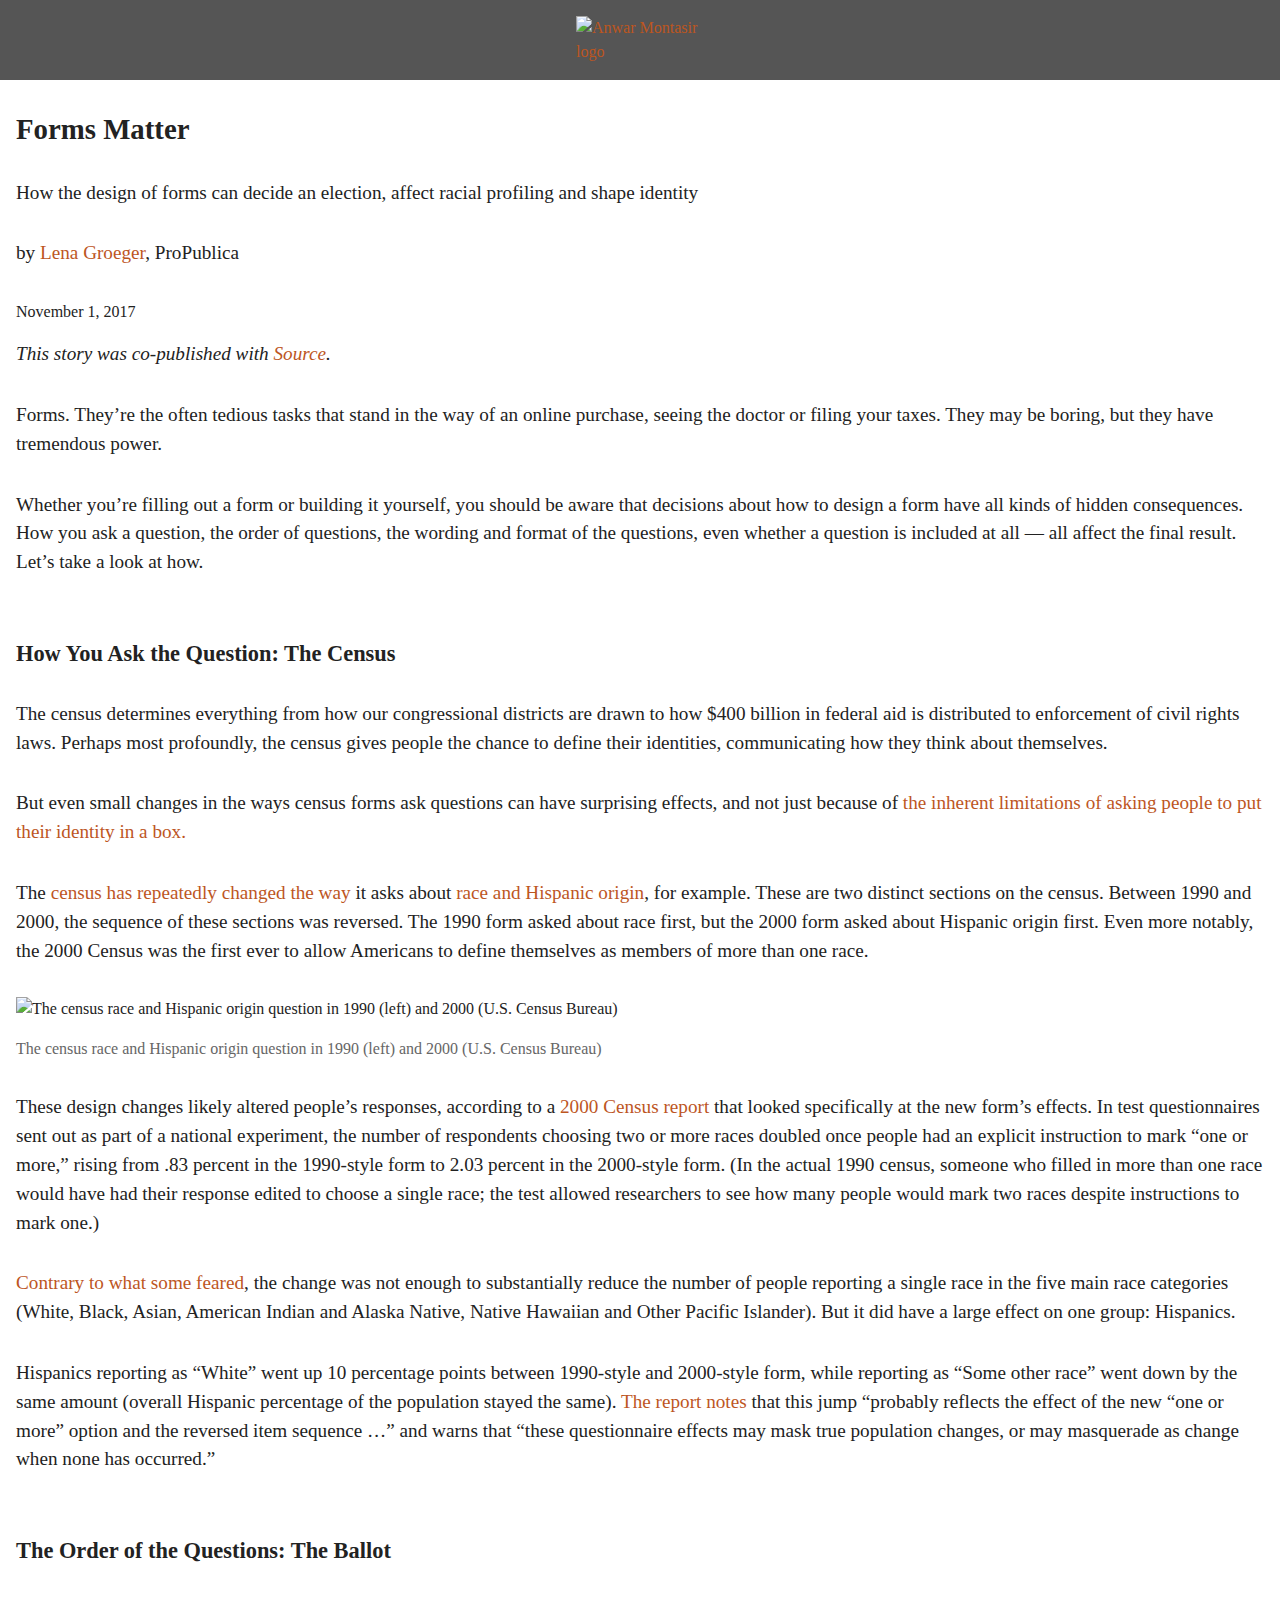
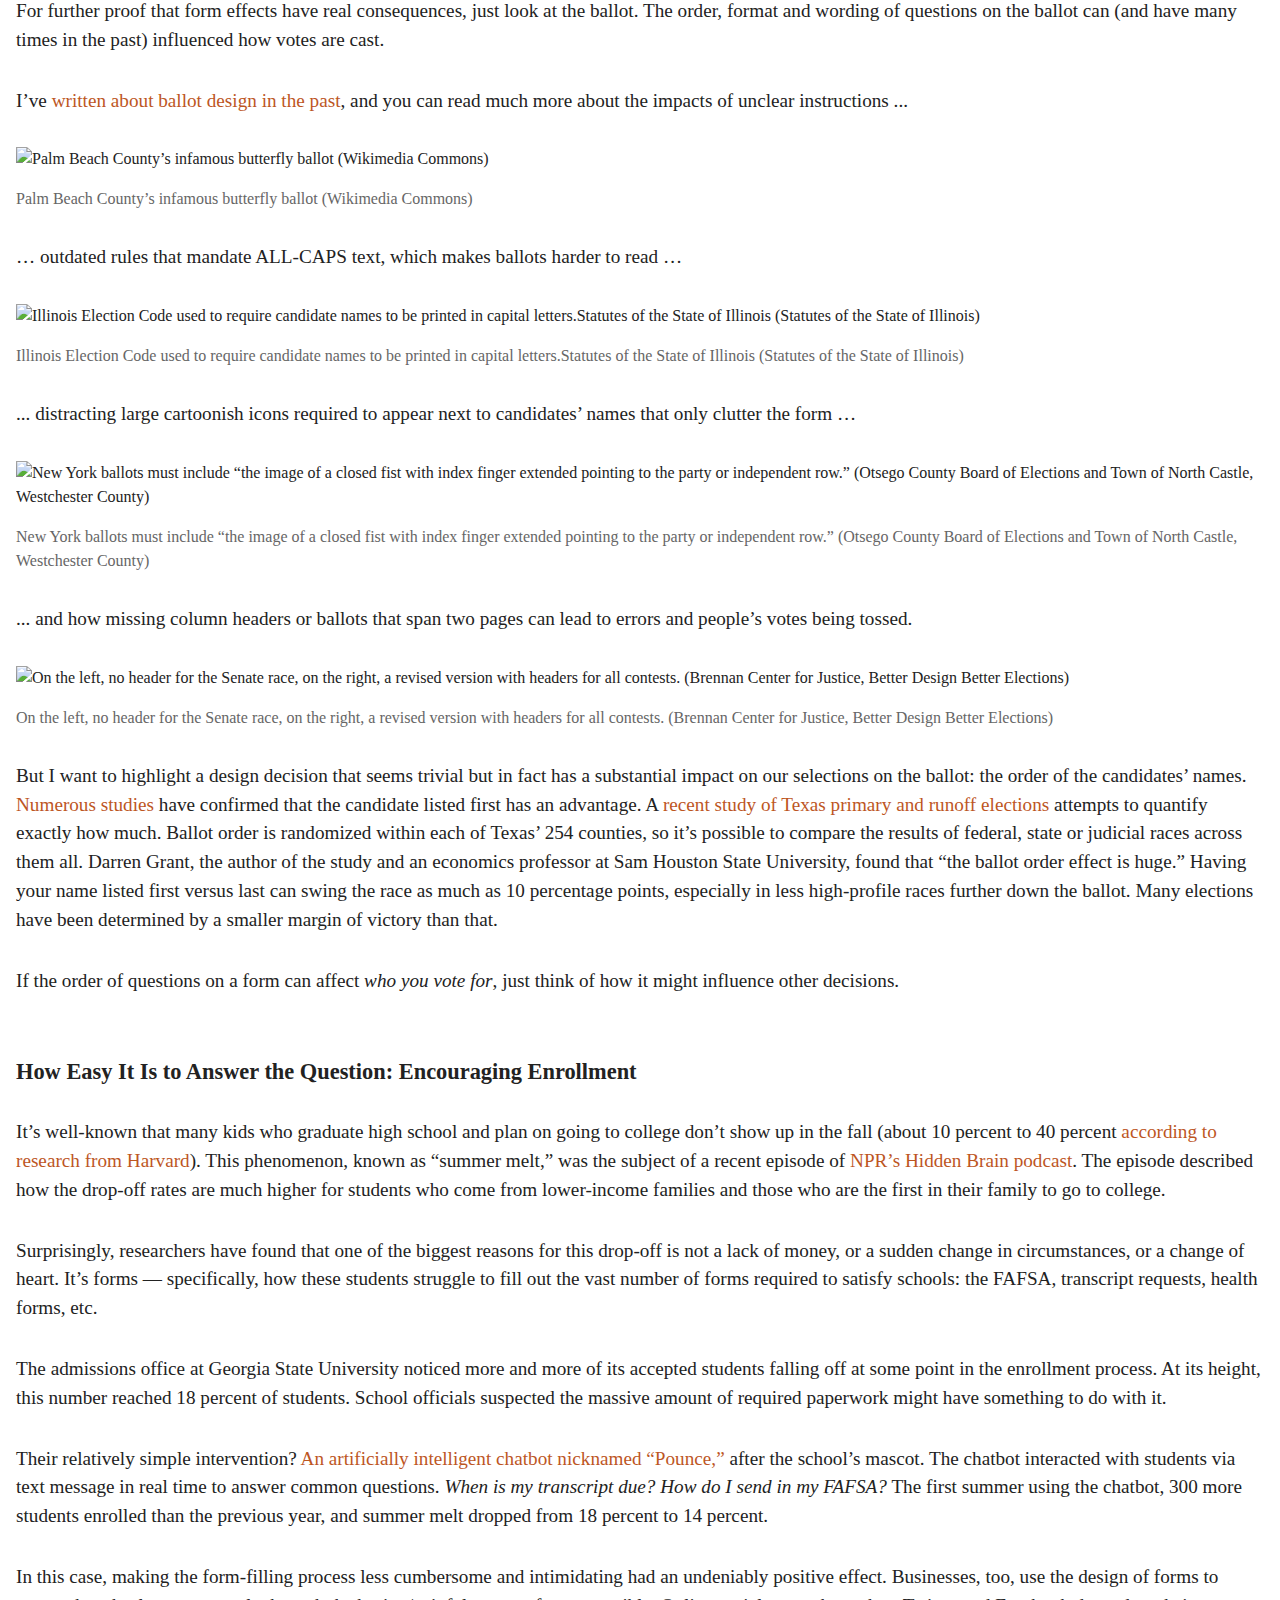
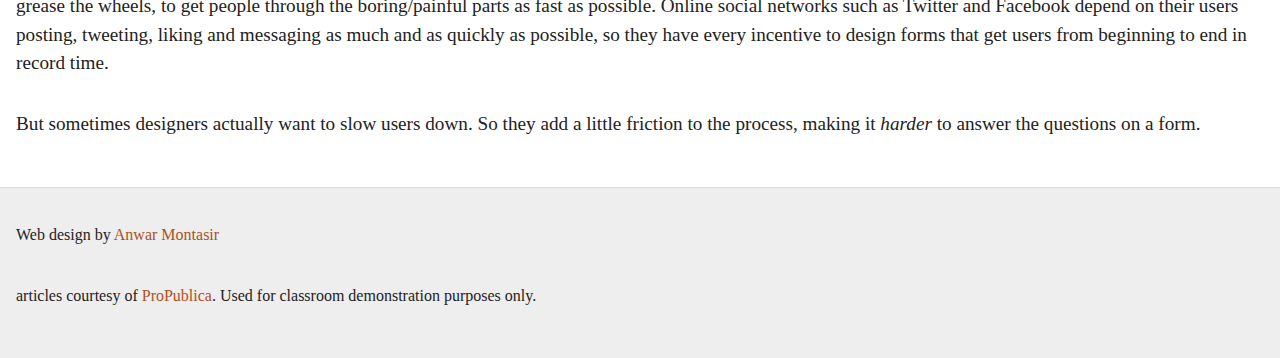
==== forms-matter.html @ 3972edee "style homepage for desktop" ====
<!DOCTYPE html>
<html lang="en">

<head>
    <meta charset="UTF-8">
    <meta name="viewport" content="width=device-width, initial-scale=1.0">
    <meta http-equiv="X-UA-Compatible" content="ie=edge">
    <title>Devsign 401 | Week 1 Demo</title>
    <link rel="stylesheet" href="css/reset.css">
    <link rel="stylesheet" href="css/style.css">
</head>

<body>

    <a href="#main" class="clip">Skip to main content</a>

    <header role="banner">
        <a href="index.html"><img src="http://bit.ly/2keShC8" alt="Anwar Montasir logo"></a>
    </header>

    <main id="main" role="main">
        <div class="container">
            <article>
                <h1>Forms Matter</h1>
                <p>How the design of forms can decide an election, affect racial profiling and shape identity</p>
                <p>by <a href="https://www.propublica.org/people/lena-groeger" target="_blank" rel="author noopener noreferrer">Lena Groeger</a>, ProPublica</p>
                <time datetime="2017-11-01">November 1, 2017</time>
                <p><em>This story was co-published with <a href="https://source.opennews.org/articles/forms-matter/">Source</a>.</em></p>
                <p>Forms. They’re the often tedious tasks that stand in the way of an online purchase, seeing the doctor or filing your taxes. They may be boring, but they have tremendous power.</p>
                <p>Whether you’re filling out a form or building it yourself, you should be aware that decisions about how to design a form have all kinds of hidden consequences. How you ask a question, the order of questions, the wording and format of the questions, even whether a question is included at all — all affect the final result. Let’s take a look at how.</p>

                <section>
                    <h2>How You Ask the Question: The Census</h2>
                    <p>The census determines everything from how our congressional districts are drawn to how $400 billion in federal aid is distributed to enforcement of civil rights laws. Perhaps most profoundly, the census gives people the chance to define their identities, communicating how they think about themselves.</p>
                    <p>But even small changes in the ways census forms ask questions can have surprising effects, and not just because of <a href="https://emergingus.com/which-box-do-you-check-on-the-census-and-why-bfb5a219cb12" target="_blank" rel="noopener noreferrer">the inherent limitations of asking people to put their identity in a box.</a></p>
                    <p>The <a href="https://www.census.gov/population/race/data/MREAD_1790_2010.html" target="_blank" rel="noopener noreferrer">census has repeatedly changed the way</a> it asks about <a href="http://www.pewsocialtrends.org/2010/03/03/census-history-counting-hispanics-2/" target="_blank" rel="noopener noreferrer">race and Hispanic origin</a>, for example. These are two distinct sections on the census. Between 1990 and 2000, the sequence of these sections was reversed. The 1990 form asked about race first, but the 2000 form asked about Hispanic origin first. Even more notably, the 2000 Census was the first ever to allow Americans to define themselves as members of more than one race.</p>
                    <figure>
                        <img src="http://bit.ly/2BsYjT4" alt="The census race and Hispanic origin question in 1990 (left) and 2000 (U.S. Census Bureau)">
                        <figcaption>The census race and Hispanic origin question in 1990 (left) and 2000 (U.S. Census Bureau)</figcaption>
                    </figure>
                    <p>These design changes likely altered people’s responses, according to a <a href="https://www.census.gov/pred/www/rpts/AQE%20R&HO%20Final%20Report.pdf">2000 Census report</a> that looked specifically at the new form’s effects. In test questionnaires sent out as part of a national experiment, the number of respondents choosing two or more races doubled once people had an explicit instruction to mark “one or more,” rising from .83 percent in the 1990-style form to 2.03 percent in the 2000-style form. (In the actual 1990 census, someone who filled in more than one race would have had their response edited to choose a single race; the test allowed researchers to see how many people would mark two races despite instructions to mark one.)</p>
                    <p><a href="https://www.salon.com/2000/02/15/census/" target="_blank" rel="noopener noreferrer">Contrary to what some feared</a>, the change was not enough to substantially reduce the number of people reporting a single race in the five main race categories (White, Black, Asian, American Indian and Alaska Native, Native Hawaiian and Other Pacific Islander). But it did have a large effect on one group: Hispanics.</p>
                    <p>Hispanics reporting as “White” went up 10 percentage points between 1990-style and 2000-style form, while reporting as “Some other race” went down by the same amount (overall Hispanic percentage of the population stayed the same). <a href="https://www.census.gov/pred/www/rpts/AQE%20R&HO%20Final%20Report.pdf">The report notes</a> that this jump “probably reflects the effect of the new “one or more” option and the reversed item sequence …” and warns that “these questionnaire effects may mask true population changes, or may masquerade as change when none has occurred.”</p>
                </section>
                <section>
                    <h2>The Order of the Questions: The Ballot</h2>
                    <p>For further proof that form effects have real consequences, just look at the ballot. The order, format and wording of questions on the ballot can (and have many times in the past) influenced how votes are cast.</p>
                    <p>I’ve <a href="https://www.propublica.org/article/disenfranchised-by-bad-design" target="_blank" rel="noopener noreferrer">written about ballot design in the past</a>, and you can read much more about the impacts of unclear instructions ...</p>
                    <figure>
                        <img src="http://bit.ly/2i93XBU" alt="Palm Beach County’s infamous butterfly ballot (Wikimedia Commons)">
                        <figcaption>Palm Beach County’s infamous butterfly ballot (Wikimedia Commons)</figcaption>
                    </figure>
                    <p>… outdated rules that mandate ALL-CAPS text, which makes ballots harder to read …</p>
                    <figure>
                        <img src="http://bit.ly/2jBkAXk" alt="Illinois Election Code used to require candidate names to be printed in capital letters.Statutes of the State of Illinois (Statutes of the State of Illinois)">
                        <figcaption>Illinois Election Code used to require candidate names to be printed in capital letters.Statutes of the State of Illinois (Statutes of the State of Illinois)</figcaption>
                    </figure>
                    <p>... distracting large cartoonish icons required to appear next to candidates’ names that only clutter the form …</p>
                    <figure>
                        <img src="http://bit.ly/2zUP6q7" alt="New York ballots must include “the image of a closed fist with index finger extended pointing to the party or independent row.” (Otsego County Board of Elections and Town of North Castle, Westchester County)">
                        <figcaption>New York ballots must include “the image of a closed fist with index finger extended pointing to the party or independent row.” (Otsego County Board of Elections and Town of North Castle, Westchester County)</figcaption>
                    </figure>
                    <p>... and how missing column headers or ballots that span two pages can lead to errors and people’s votes being tossed.</p>
                    <figure>
                        <img src="http://bit.ly/2keQpJz" alt="On the left, no header for the Senate race, on the right, a revised version with headers for all contests. (Brennan Center for Justice, Better Design Better Elections)">
                        <figcaption>On the left, no header for the Senate race, on the right, a revised version with headers for all contests. (Brennan Center for Justice, Better Design Better Elections)</figcaption>
                    </figure>
                    <p>But I want to highlight a design decision that seems trivial but in fact has a substantial impact on our selections on the ballot: the order of the candidates’ names. <a href="http://stanford.io/2AwTpHR">Numerous studies</a> have confirmed that the candidate listed first has an advantage. A <a href="http://www.shsu.edu/dpg006/ballot%20order.pdf">recent study of Texas primary and runoff elections</a> attempts to quantify exactly how much. Ballot order is randomized within each of Texas’ 254 counties, so it’s possible to compare the results of federal, state or judicial races across them all. Darren Grant, the author of the study and an economics professor at Sam Houston State University, found that “the ballot order effect is huge.” Having your name listed first versus last can swing the race as much as 10 percentage points, especially in less high-profile races further down the ballot. Many elections have been determined by a smaller margin of victory than that.</p>
                    <p>If the order of questions on a form can affect <em>who you vote for</em>, just think of how it might influence other decisions.</p>
                </section>
                <section>
                    <h2>How Easy It Is to Answer the Question: Encouraging Enrollment</h2>
                    <p>It’s well-known that many kids who graduate high school and plan on going to college don’t show up in the fall (about 10 percent to 40 percent <a href="https://sdp.cepr.harvard.edu/files/cepr-sdp/files/sdp-summer-melt-handbook.pdf">according to research from Harvard</a>). This phenomenon, known as “summer melt,” was the subject of a recent episode of <a href="http://www.npr.org/2017/07/17/537740926/why-arent-students-showing-up-for-college" target="_blank" rel="noopener noreferrer">NPR’s Hidden Brain podcast</a>. The episode described how the drop-off rates are much higher for students who come from lower-income families and those who are the first in their family to go to college.</p>
                    <p>Surprisingly, researchers have found that one of the biggest reasons for this drop-off is not a lack of money, or a sudden change in circumstances, or a change of heart. It’s forms — specifically, how these students struggle to fill out the vast number of forms required to satisfy schools: the FAFSA, transcript requests, health forms, etc.</p>
                    <p>The admissions office at Georgia State University noticed more and more of its accepted students falling off at some point in the enrollment process. At its height, this number reached 18 percent of students. School officials suspected the massive amount of required paperwork might have something to do with it.</p>
                    <p>Their relatively simple intervention? <a href="http://bit.ly/2BsHgAv" target="_blank" rel="noopener noreferrer">An artificially intelligent chatbot nicknamed “Pounce,”</a> after the school’s mascot. The chatbot interacted with students via text message in real time to answer common questions. <em>When is my transcript due? How do I send in my FAFSA?</em> The first summer using the chatbot, 300 more students enrolled than the previous year, and summer melt dropped from 18 percent to 14 percent.</p>
                    <p>In this case, making the form-filling process less cumbersome and intimidating had an undeniably positive effect. Businesses, too, use the design of forms to grease the wheels, to get people through the boring/painful parts as fast as possible. Online social networks such as Twitter and Facebook depend on their users posting, tweeting, liking and messaging as much and as quickly as possible, so they have every incentive to design forms that get users from beginning to end in record time.</p>
                    <p>But sometimes designers actually want to slow users down. So they add a little friction to the process, making it <em>harder</em> to answer the questions on a form.</p>      
                </section>
            </article>
        </div>
    </main>

    <footer role="contentinfo">
        <p><small>Web design by <a href="http://anwarmontasir.com" target="_blank" rel="noopener noreferrer">Anwar Montasir</a></small></p>
        <p><small>articles courtesy of <a href="https://www.propublica.org/" target="_blank" rel="noopener noreferrer">ProPublica</a>. Used for classroom demonstration purposes only.</small></p>
    </footer>
</body>

</html>
---- css/style.css ----
body {
    font: 100%/1.5 Georgia, 'Times New Roman', Times, serif;
    color: #222;
}

/* responsive images */
img {
    display: block;
    width: 100%;
    height: auto;
}

/* hide screen-reader only text. https://webaim.org/techniques/css/invisiblecontent/ */
.clip {
    position: absolute !important;
    clip: rect(1px 1px 1px 1px); /* IE6, IE7 */
    clip: rect(1px, 1px, 1px, 1px);
}

a {
    color: #BD561F;
    text-decoration: none;
}

h1, h2, p {margin: 1rem 0 2rem;}

h1, h2 {
    font-weight: bold;
    line-height: 1.2;
}
h1 {font-size: 1.8rem;}
h2 {font-size: 1.4rem;}
p {font-size: 1.2rem;}
figcaption, small {font-size: 1rem;}

header, article, footer {padding: 1rem;}

header { background: #555;}
header img {
    width: 128px;
    margin: 0 auto;
}

article {border-bottom: 1px solid #ddd;}

section {margin-top: 4rem;}

figcaption {
    color: #666;
    margin: 1rem 0 2rem;
}

footer {background: #eee;}
footer a {color: #AF501D;}

.read-more {
    background: #BD561F;
    color: #fff;
    padding: .5rem 1rem;
    border-radius: .5rem;
    display: inline-block;
    margin-bottom: 1rem;
}
.read-more:after {
    content:  " \00bb";
}

@media screen and (min-width: 600px) {
    .home-container {
        display: flex;
        flex-wrap: wrap;
        max-width: 1024px;
        margin: 0 auto;
    }
    .home-container article {
        width: calc(50% - 2rem);
        border-bottom: none;
    }
}
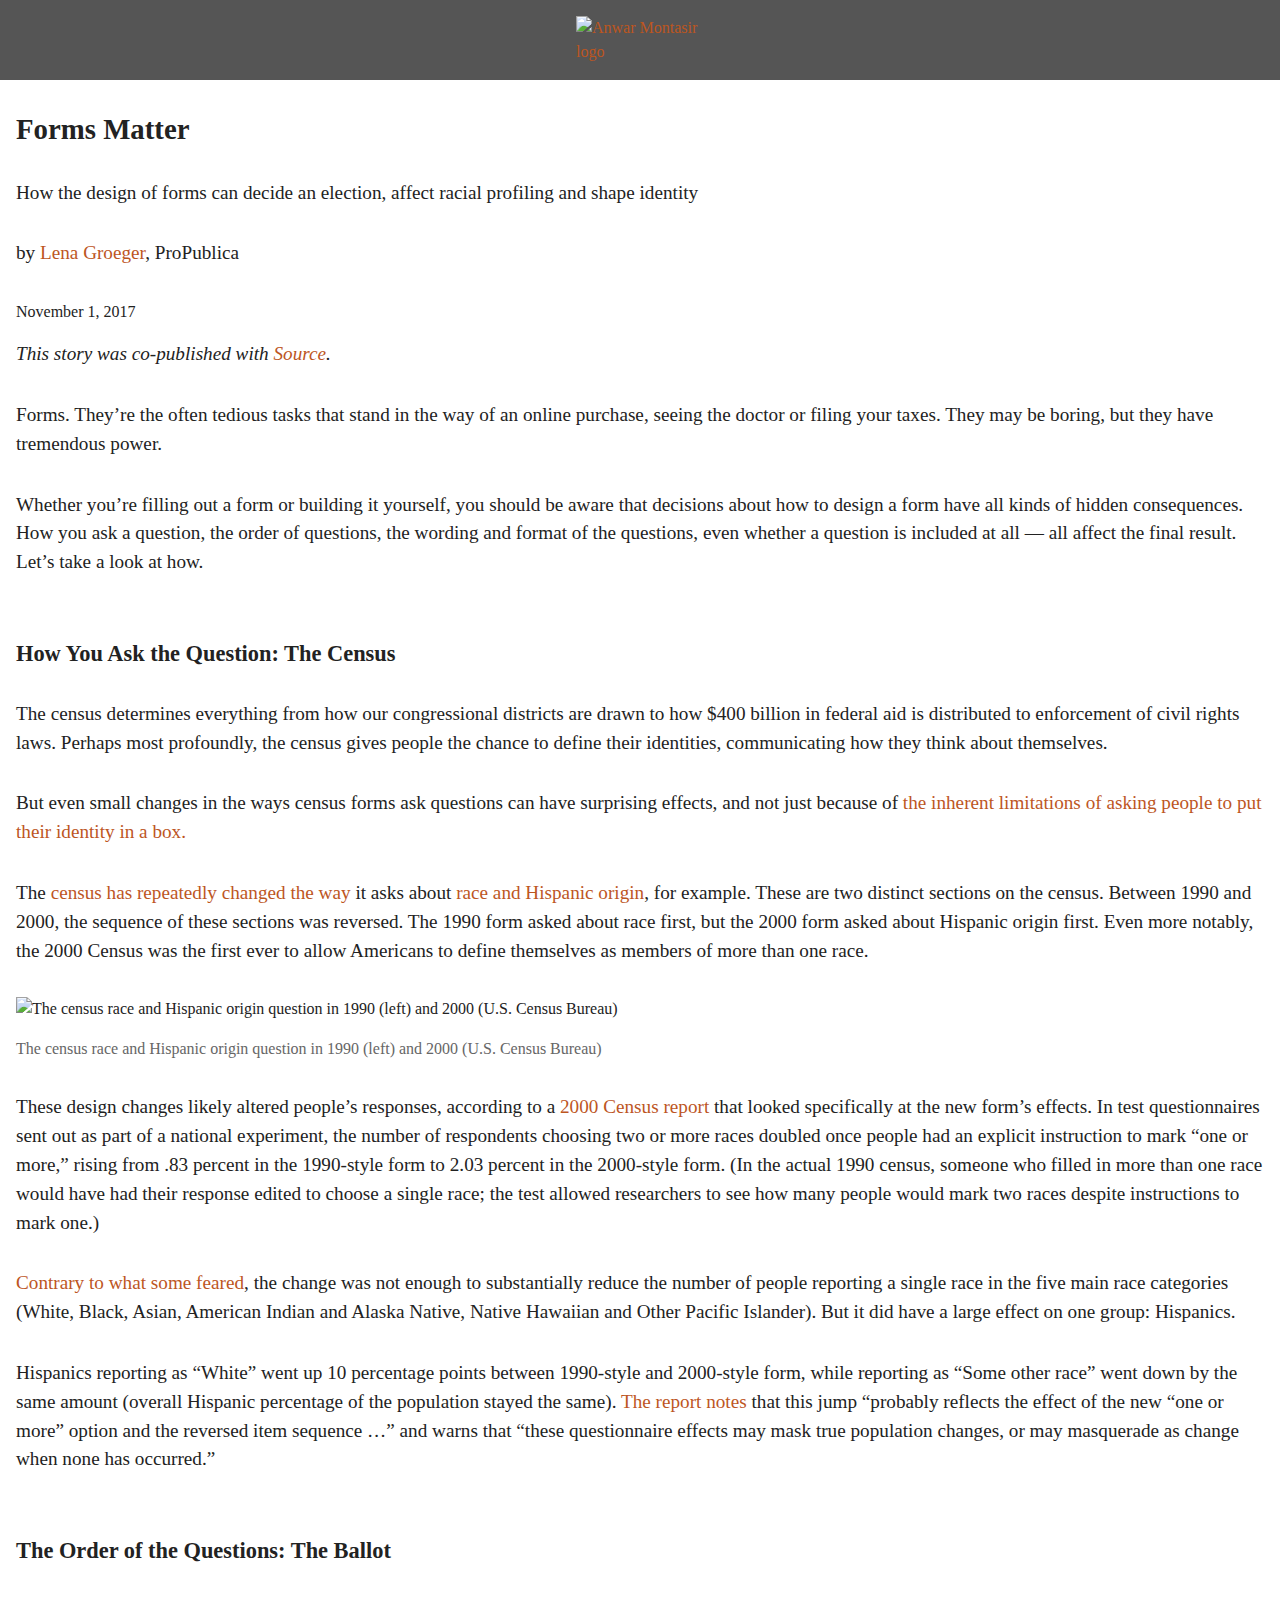
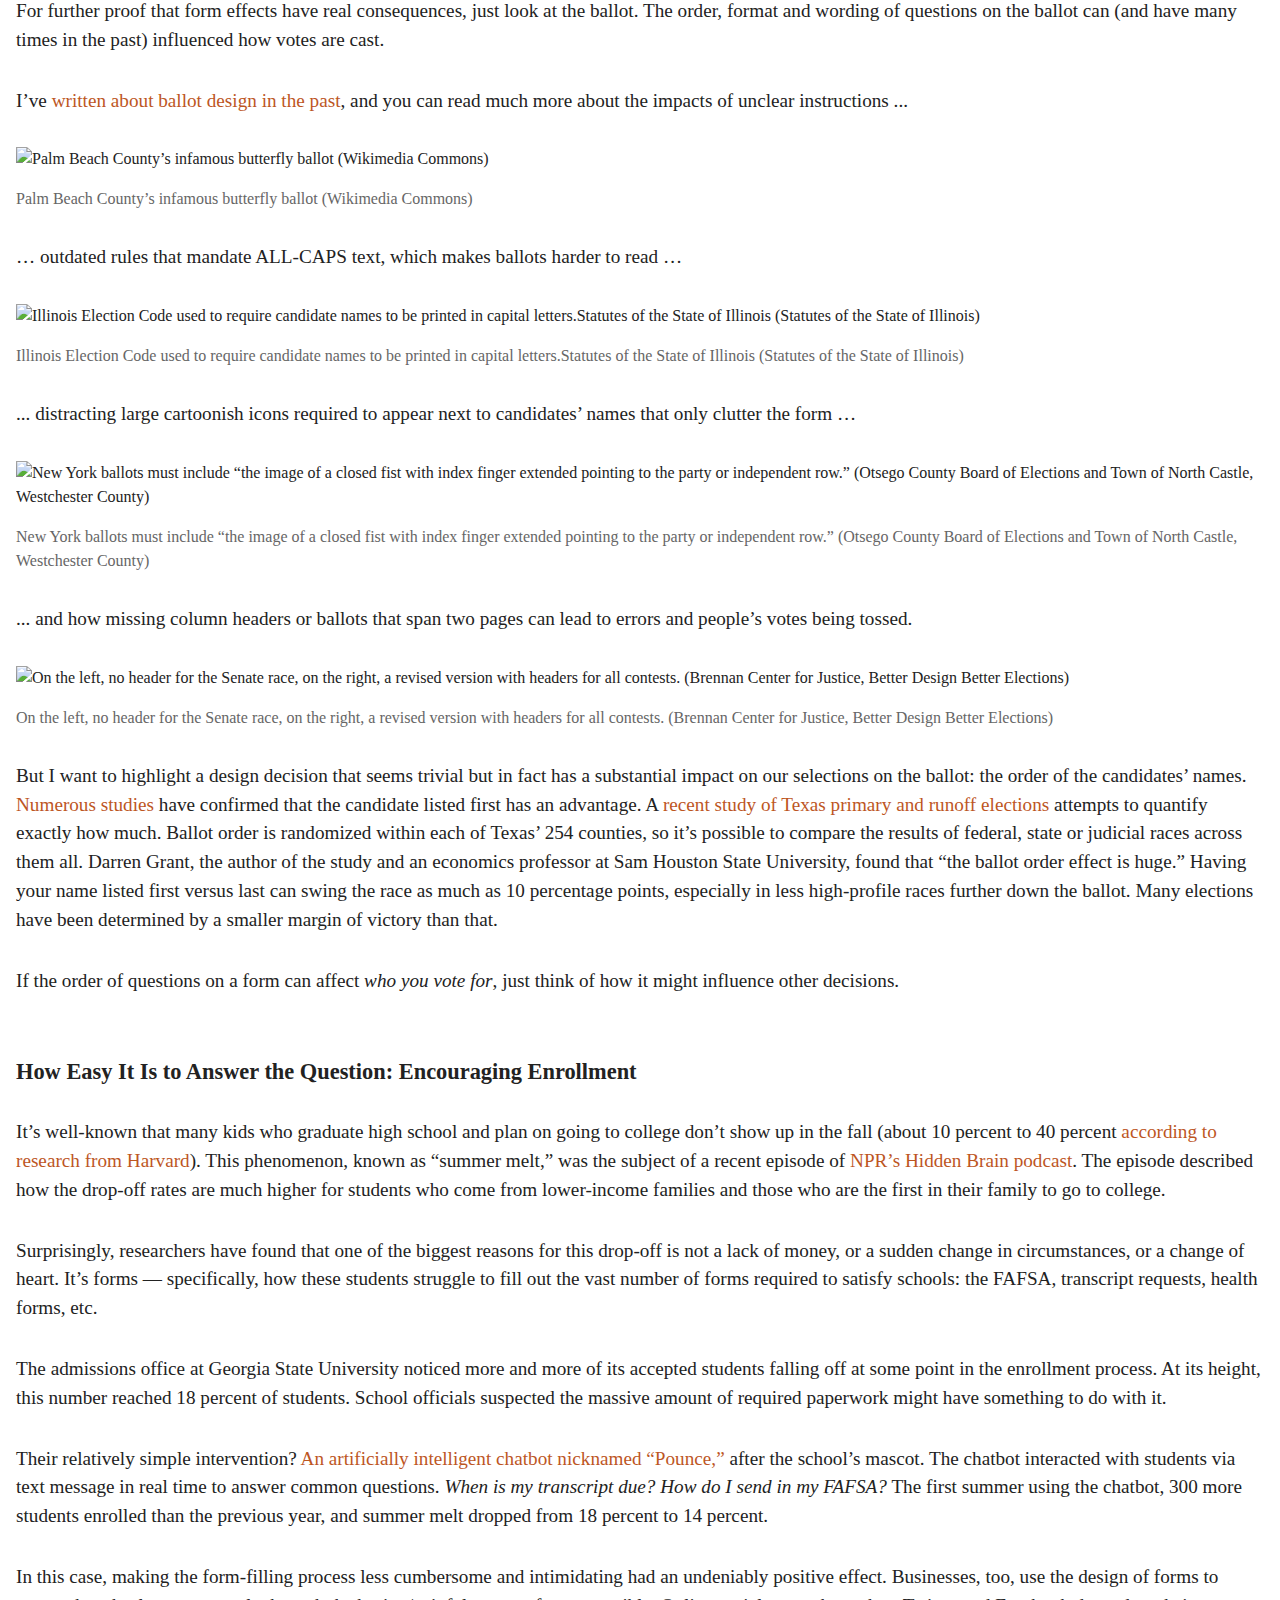
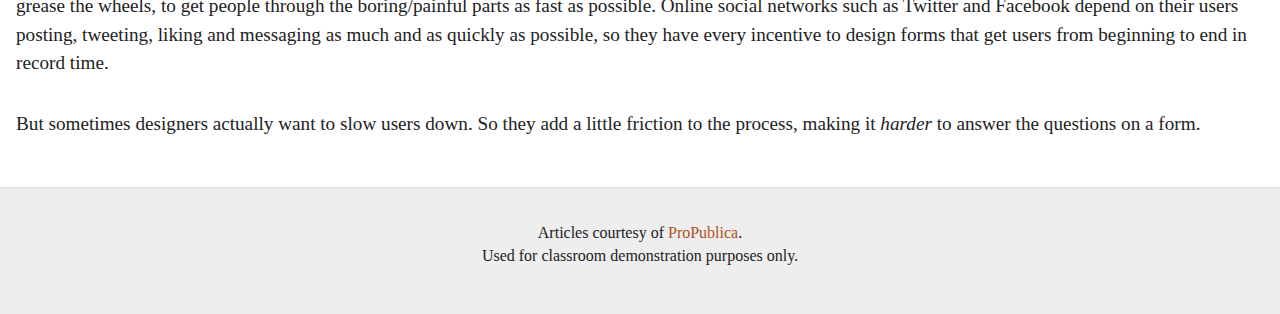
==== commit 6b62854e: "footer edits" ====
--- a/forms-matter.html
+++ b/forms-matter.html
@@ -82,8 +82,7 @@
     </main>
 
     <footer role="contentinfo">
-        <p><small>Web design by <a href="http://anwarmontasir.com" target="_blank" rel="noopener noreferrer">Anwar Montasir</a></small></p>
-        <p><small>articles courtesy of <a href="https://www.propublica.org/" target="_blank" rel="noopener noreferrer">ProPublica</a>. Used for classroom demonstration purposes only.</small></p>
+        <p><small>Articles courtesy of <a href="https://www.propublica.org/" target="_blank" rel="noopener noreferrer">ProPublica</a>.<br>Used for classroom demonstration purposes only.</small></p>
     </footer>
 </body>
 
--- a/css/style.css
+++ b/css/style.css
@@ -50,7 +50,11 @@
     margin: 1rem 0 2rem;
 }
 
-footer {background: #eee;}
+footer {
+    background: #eee;
+    line-height: 1.2;
+    text-align: center;
+}
 footer a {color: #AF501D;}
 
 .read-more {
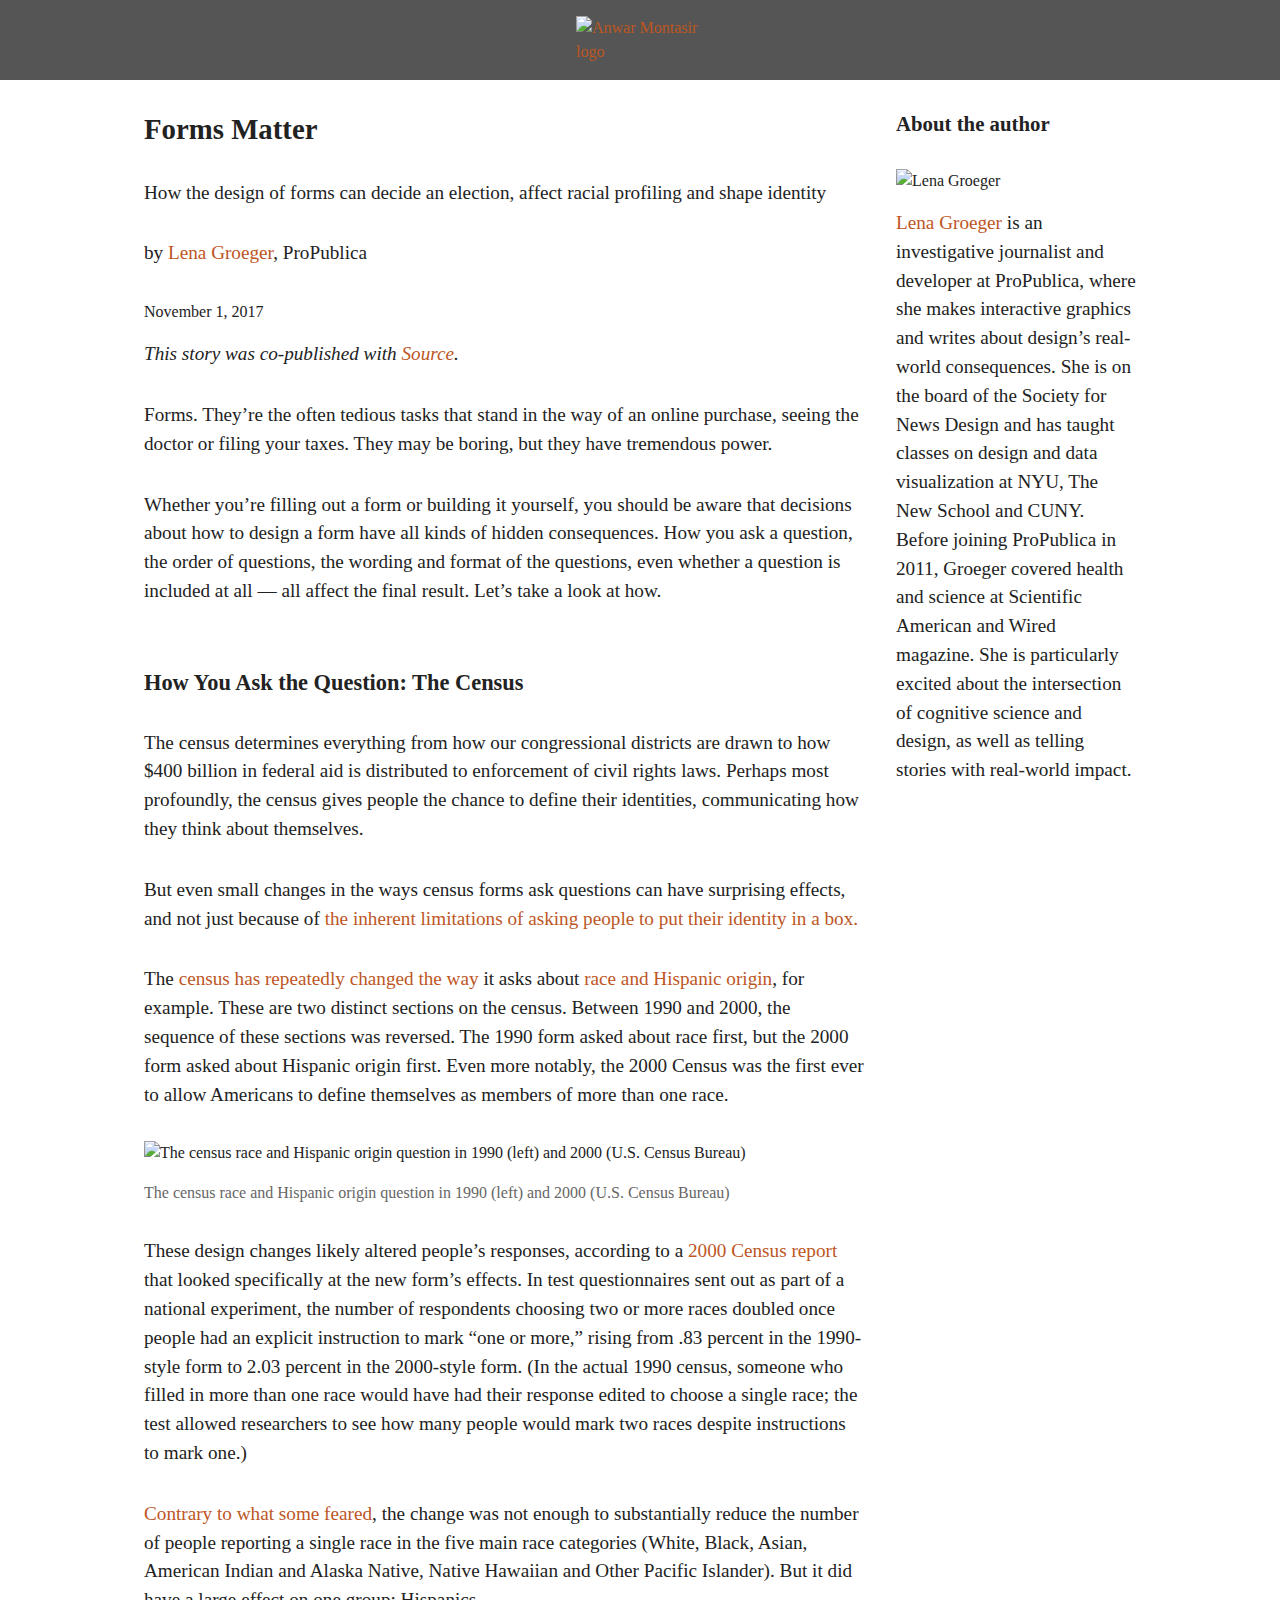
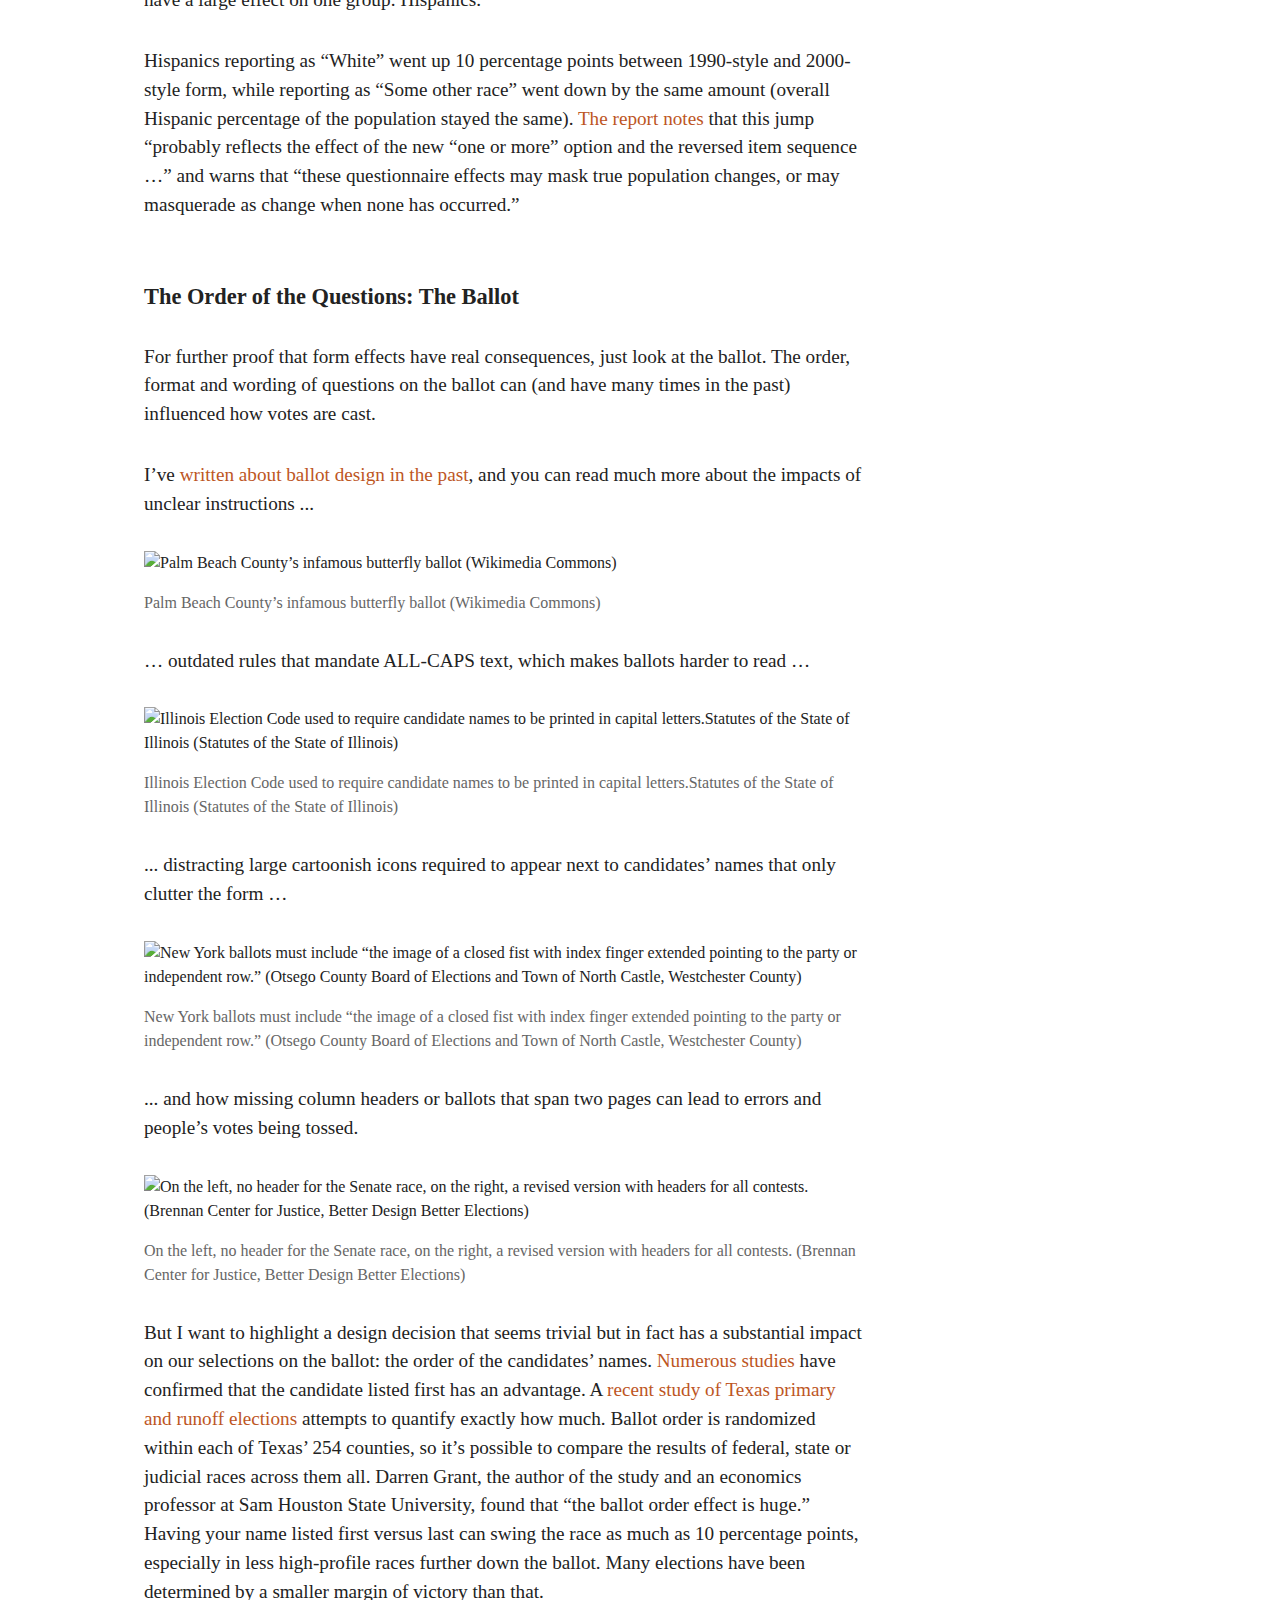
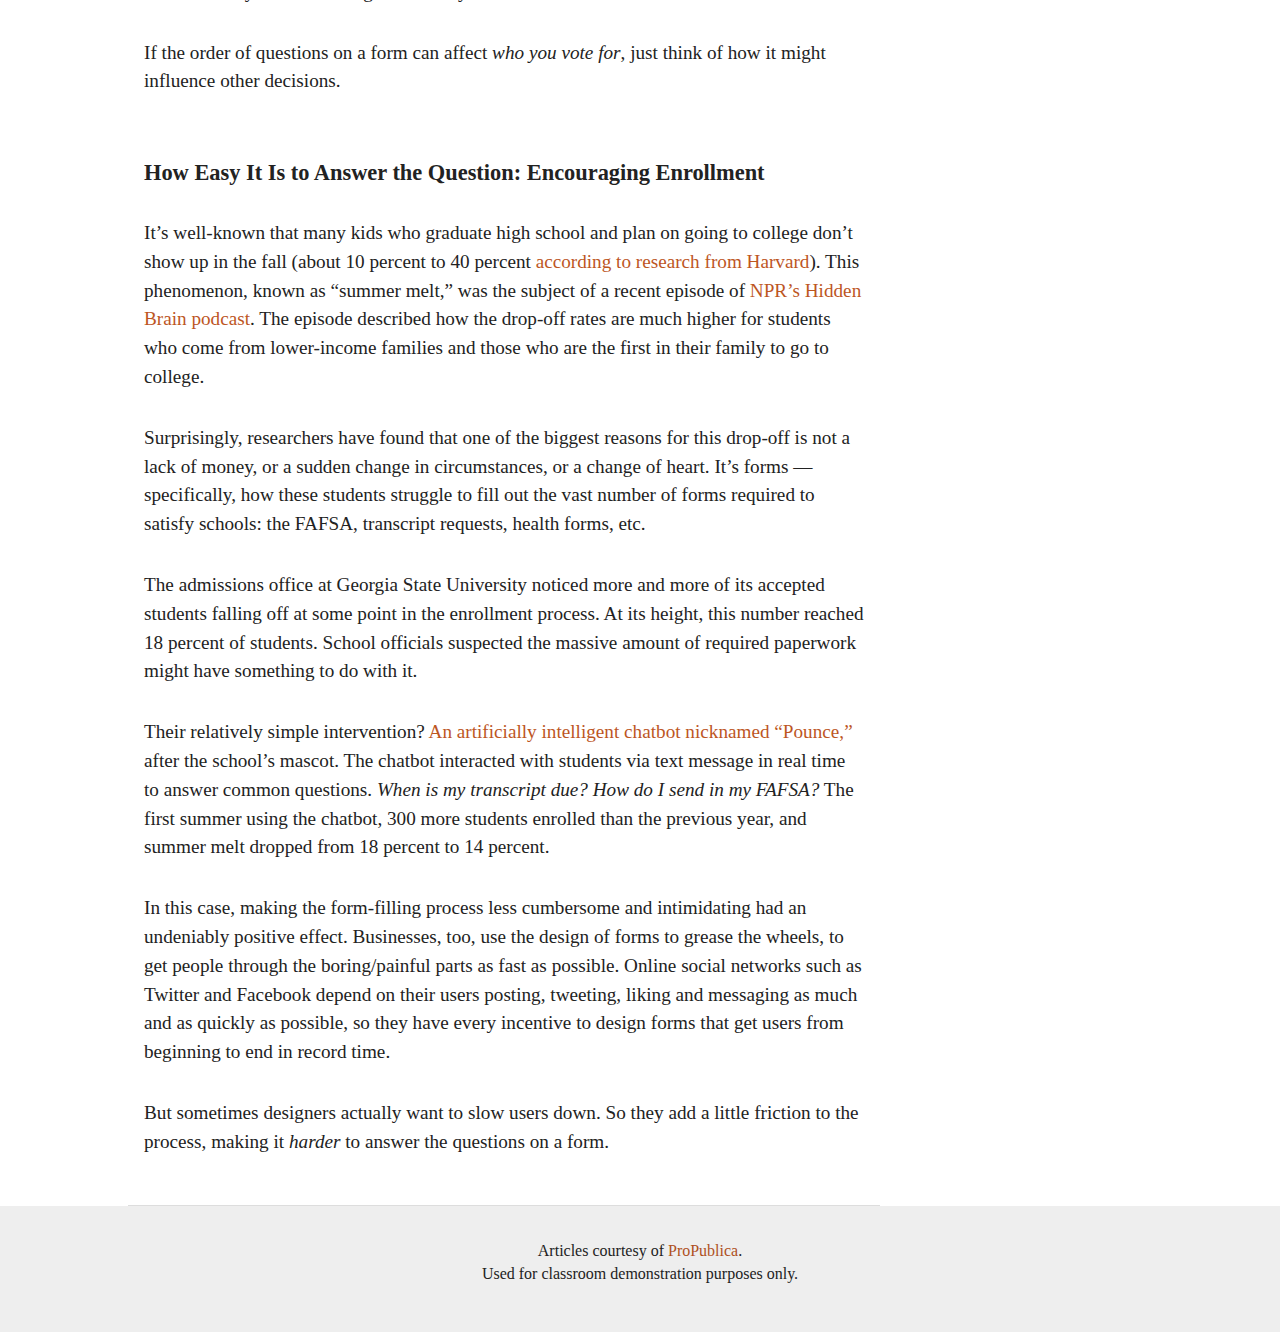
==== commit 7b569a9e: "add and style aside" ====
--- a/forms-matter.html
+++ b/forms-matter.html
@@ -18,67 +18,70 @@
         <a href="index.html"><img src="http://bit.ly/2keShC8" alt="Anwar Montasir logo"></a>
     </header>
 
-    <main id="main" role="main">
-        <div class="container">
-            <article>
-                <h1>Forms Matter</h1>
-                <p>How the design of forms can decide an election, affect racial profiling and shape identity</p>
-                <p>by <a href="https://www.propublica.org/people/lena-groeger" target="_blank" rel="author noopener noreferrer">Lena Groeger</a>, ProPublica</p>
-                <time datetime="2017-11-01">November 1, 2017</time>
-                <p><em>This story was co-published with <a href="https://source.opennews.org/articles/forms-matter/">Source</a>.</em></p>
-                <p>Forms. They’re the often tedious tasks that stand in the way of an online purchase, seeing the doctor or filing your taxes. They may be boring, but they have tremendous power.</p>
-                <p>Whether you’re filling out a form or building it yourself, you should be aware that decisions about how to design a form have all kinds of hidden consequences. How you ask a question, the order of questions, the wording and format of the questions, even whether a question is included at all — all affect the final result. Let’s take a look at how.</p>
+    <main id="main" role="main" class="article-container">
+        <article>
+            <h1>Forms Matter</h1>
+            <p>How the design of forms can decide an election, affect racial profiling and shape identity</p>
+            <p>by <a href="https://www.propublica.org/people/lena-groeger" target="_blank" rel="author noopener noreferrer">Lena Groeger</a>, ProPublica</p>
+            <time datetime="2017-11-01">November 1, 2017</time>
+            <p><em>This story was co-published with <a href="https://source.opennews.org/articles/forms-matter/">Source</a>.</em></p>
+            <p>Forms. They’re the often tedious tasks that stand in the way of an online purchase, seeing the doctor or filing your taxes. They may be boring, but they have tremendous power.</p>
+            <p>Whether you’re filling out a form or building it yourself, you should be aware that decisions about how to design a form have all kinds of hidden consequences. How you ask a question, the order of questions, the wording and format of the questions, even whether a question is included at all — all affect the final result. Let’s take a look at how.</p>
 
-                <section>
-                    <h2>How You Ask the Question: The Census</h2>
-                    <p>The census determines everything from how our congressional districts are drawn to how $400 billion in federal aid is distributed to enforcement of civil rights laws. Perhaps most profoundly, the census gives people the chance to define their identities, communicating how they think about themselves.</p>
-                    <p>But even small changes in the ways census forms ask questions can have surprising effects, and not just because of <a href="https://emergingus.com/which-box-do-you-check-on-the-census-and-why-bfb5a219cb12" target="_blank" rel="noopener noreferrer">the inherent limitations of asking people to put their identity in a box.</a></p>
-                    <p>The <a href="https://www.census.gov/population/race/data/MREAD_1790_2010.html" target="_blank" rel="noopener noreferrer">census has repeatedly changed the way</a> it asks about <a href="http://www.pewsocialtrends.org/2010/03/03/census-history-counting-hispanics-2/" target="_blank" rel="noopener noreferrer">race and Hispanic origin</a>, for example. These are two distinct sections on the census. Between 1990 and 2000, the sequence of these sections was reversed. The 1990 form asked about race first, but the 2000 form asked about Hispanic origin first. Even more notably, the 2000 Census was the first ever to allow Americans to define themselves as members of more than one race.</p>
-                    <figure>
-                        <img src="http://bit.ly/2BsYjT4" alt="The census race and Hispanic origin question in 1990 (left) and 2000 (U.S. Census Bureau)">
-                        <figcaption>The census race and Hispanic origin question in 1990 (left) and 2000 (U.S. Census Bureau)</figcaption>
-                    </figure>
-                    <p>These design changes likely altered people’s responses, according to a <a href="https://www.census.gov/pred/www/rpts/AQE%20R&HO%20Final%20Report.pdf">2000 Census report</a> that looked specifically at the new form’s effects. In test questionnaires sent out as part of a national experiment, the number of respondents choosing two or more races doubled once people had an explicit instruction to mark “one or more,” rising from .83 percent in the 1990-style form to 2.03 percent in the 2000-style form. (In the actual 1990 census, someone who filled in more than one race would have had their response edited to choose a single race; the test allowed researchers to see how many people would mark two races despite instructions to mark one.)</p>
-                    <p><a href="https://www.salon.com/2000/02/15/census/" target="_blank" rel="noopener noreferrer">Contrary to what some feared</a>, the change was not enough to substantially reduce the number of people reporting a single race in the five main race categories (White, Black, Asian, American Indian and Alaska Native, Native Hawaiian and Other Pacific Islander). But it did have a large effect on one group: Hispanics.</p>
-                    <p>Hispanics reporting as “White” went up 10 percentage points between 1990-style and 2000-style form, while reporting as “Some other race” went down by the same amount (overall Hispanic percentage of the population stayed the same). <a href="https://www.census.gov/pred/www/rpts/AQE%20R&HO%20Final%20Report.pdf">The report notes</a> that this jump “probably reflects the effect of the new “one or more” option and the reversed item sequence …” and warns that “these questionnaire effects may mask true population changes, or may masquerade as change when none has occurred.”</p>
-                </section>
-                <section>
-                    <h2>The Order of the Questions: The Ballot</h2>
-                    <p>For further proof that form effects have real consequences, just look at the ballot. The order, format and wording of questions on the ballot can (and have many times in the past) influenced how votes are cast.</p>
-                    <p>I’ve <a href="https://www.propublica.org/article/disenfranchised-by-bad-design" target="_blank" rel="noopener noreferrer">written about ballot design in the past</a>, and you can read much more about the impacts of unclear instructions ...</p>
-                    <figure>
-                        <img src="http://bit.ly/2i93XBU" alt="Palm Beach County’s infamous butterfly ballot (Wikimedia Commons)">
-                        <figcaption>Palm Beach County’s infamous butterfly ballot (Wikimedia Commons)</figcaption>
-                    </figure>
-                    <p>… outdated rules that mandate ALL-CAPS text, which makes ballots harder to read …</p>
-                    <figure>
-                        <img src="http://bit.ly/2jBkAXk" alt="Illinois Election Code used to require candidate names to be printed in capital letters.Statutes of the State of Illinois (Statutes of the State of Illinois)">
-                        <figcaption>Illinois Election Code used to require candidate names to be printed in capital letters.Statutes of the State of Illinois (Statutes of the State of Illinois)</figcaption>
-                    </figure>
-                    <p>... distracting large cartoonish icons required to appear next to candidates’ names that only clutter the form …</p>
-                    <figure>
-                        <img src="http://bit.ly/2zUP6q7" alt="New York ballots must include “the image of a closed fist with index finger extended pointing to the party or independent row.” (Otsego County Board of Elections and Town of North Castle, Westchester County)">
-                        <figcaption>New York ballots must include “the image of a closed fist with index finger extended pointing to the party or independent row.” (Otsego County Board of Elections and Town of North Castle, Westchester County)</figcaption>
-                    </figure>
-                    <p>... and how missing column headers or ballots that span two pages can lead to errors and people’s votes being tossed.</p>
-                    <figure>
-                        <img src="http://bit.ly/2keQpJz" alt="On the left, no header for the Senate race, on the right, a revised version with headers for all contests. (Brennan Center for Justice, Better Design Better Elections)">
-                        <figcaption>On the left, no header for the Senate race, on the right, a revised version with headers for all contests. (Brennan Center for Justice, Better Design Better Elections)</figcaption>
-                    </figure>
-                    <p>But I want to highlight a design decision that seems trivial but in fact has a substantial impact on our selections on the ballot: the order of the candidates’ names. <a href="http://stanford.io/2AwTpHR">Numerous studies</a> have confirmed that the candidate listed first has an advantage. A <a href="http://www.shsu.edu/dpg006/ballot%20order.pdf">recent study of Texas primary and runoff elections</a> attempts to quantify exactly how much. Ballot order is randomized within each of Texas’ 254 counties, so it’s possible to compare the results of federal, state or judicial races across them all. Darren Grant, the author of the study and an economics professor at Sam Houston State University, found that “the ballot order effect is huge.” Having your name listed first versus last can swing the race as much as 10 percentage points, especially in less high-profile races further down the ballot. Many elections have been determined by a smaller margin of victory than that.</p>
-                    <p>If the order of questions on a form can affect <em>who you vote for</em>, just think of how it might influence other decisions.</p>
-                </section>
-                <section>
-                    <h2>How Easy It Is to Answer the Question: Encouraging Enrollment</h2>
-                    <p>It’s well-known that many kids who graduate high school and plan on going to college don’t show up in the fall (about 10 percent to 40 percent <a href="https://sdp.cepr.harvard.edu/files/cepr-sdp/files/sdp-summer-melt-handbook.pdf">according to research from Harvard</a>). This phenomenon, known as “summer melt,” was the subject of a recent episode of <a href="http://www.npr.org/2017/07/17/537740926/why-arent-students-showing-up-for-college" target="_blank" rel="noopener noreferrer">NPR’s Hidden Brain podcast</a>. The episode described how the drop-off rates are much higher for students who come from lower-income families and those who are the first in their family to go to college.</p>
-                    <p>Surprisingly, researchers have found that one of the biggest reasons for this drop-off is not a lack of money, or a sudden change in circumstances, or a change of heart. It’s forms — specifically, how these students struggle to fill out the vast number of forms required to satisfy schools: the FAFSA, transcript requests, health forms, etc.</p>
-                    <p>The admissions office at Georgia State University noticed more and more of its accepted students falling off at some point in the enrollment process. At its height, this number reached 18 percent of students. School officials suspected the massive amount of required paperwork might have something to do with it.</p>
-                    <p>Their relatively simple intervention? <a href="http://bit.ly/2BsHgAv" target="_blank" rel="noopener noreferrer">An artificially intelligent chatbot nicknamed “Pounce,”</a> after the school’s mascot. The chatbot interacted with students via text message in real time to answer common questions. <em>When is my transcript due? How do I send in my FAFSA?</em> The first summer using the chatbot, 300 more students enrolled than the previous year, and summer melt dropped from 18 percent to 14 percent.</p>
-                    <p>In this case, making the form-filling process less cumbersome and intimidating had an undeniably positive effect. Businesses, too, use the design of forms to grease the wheels, to get people through the boring/painful parts as fast as possible. Online social networks such as Twitter and Facebook depend on their users posting, tweeting, liking and messaging as much and as quickly as possible, so they have every incentive to design forms that get users from beginning to end in record time.</p>
-                    <p>But sometimes designers actually want to slow users down. So they add a little friction to the process, making it <em>harder</em> to answer the questions on a form.</p>      
-                </section>
-            </article>
-        </div>
+            <section>
+                <h2>How You Ask the Question: The Census</h2>
+                <p>The census determines everything from how our congressional districts are drawn to how $400 billion in federal aid is distributed to enforcement of civil rights laws. Perhaps most profoundly, the census gives people the chance to define their identities, communicating how they think about themselves.</p>
+                <p>But even small changes in the ways census forms ask questions can have surprising effects, and not just because of <a href="https://emergingus.com/which-box-do-you-check-on-the-census-and-why-bfb5a219cb12" target="_blank" rel="noopener noreferrer">the inherent limitations of asking people to put their identity in a box.</a></p>
+                <p>The <a href="https://www.census.gov/population/race/data/MREAD_1790_2010.html" target="_blank" rel="noopener noreferrer">census has repeatedly changed the way</a> it asks about <a href="http://www.pewsocialtrends.org/2010/03/03/census-history-counting-hispanics-2/" target="_blank" rel="noopener noreferrer">race and Hispanic origin</a>, for example. These are two distinct sections on the census. Between 1990 and 2000, the sequence of these sections was reversed. The 1990 form asked about race first, but the 2000 form asked about Hispanic origin first. Even more notably, the 2000 Census was the first ever to allow Americans to define themselves as members of more than one race.</p>
+                <figure>
+                    <img src="http://bit.ly/2BsYjT4" alt="The census race and Hispanic origin question in 1990 (left) and 2000 (U.S. Census Bureau)">
+                    <figcaption>The census race and Hispanic origin question in 1990 (left) and 2000 (U.S. Census Bureau)</figcaption>
+                </figure>
+                <p>These design changes likely altered people’s responses, according to a <a href="https://www.census.gov/pred/www/rpts/AQE%20R&HO%20Final%20Report.pdf">2000 Census report</a> that looked specifically at the new form’s effects. In test questionnaires sent out as part of a national experiment, the number of respondents choosing two or more races doubled once people had an explicit instruction to mark “one or more,” rising from .83 percent in the 1990-style form to 2.03 percent in the 2000-style form. (In the actual 1990 census, someone who filled in more than one race would have had their response edited to choose a single race; the test allowed researchers to see how many people would mark two races despite instructions to mark one.)</p>
+                <p><a href="https://www.salon.com/2000/02/15/census/" target="_blank" rel="noopener noreferrer">Contrary to what some feared</a>, the change was not enough to substantially reduce the number of people reporting a single race in the five main race categories (White, Black, Asian, American Indian and Alaska Native, Native Hawaiian and Other Pacific Islander). But it did have a large effect on one group: Hispanics.</p>
+                <p>Hispanics reporting as “White” went up 10 percentage points between 1990-style and 2000-style form, while reporting as “Some other race” went down by the same amount (overall Hispanic percentage of the population stayed the same). <a href="https://www.census.gov/pred/www/rpts/AQE%20R&HO%20Final%20Report.pdf">The report notes</a> that this jump “probably reflects the effect of the new “one or more” option and the reversed item sequence …” and warns that “these questionnaire effects may mask true population changes, or may masquerade as change when none has occurred.”</p>
+            </section>
+            <section>
+                <h2>The Order of the Questions: The Ballot</h2>
+                <p>For further proof that form effects have real consequences, just look at the ballot. The order, format and wording of questions on the ballot can (and have many times in the past) influenced how votes are cast.</p>
+                <p>I’ve <a href="https://www.propublica.org/article/disenfranchised-by-bad-design" target="_blank" rel="noopener noreferrer">written about ballot design in the past</a>, and you can read much more about the impacts of unclear instructions ...</p>
+                <figure>
+                    <img src="http://bit.ly/2i93XBU" alt="Palm Beach County’s infamous butterfly ballot (Wikimedia Commons)">
+                    <figcaption>Palm Beach County’s infamous butterfly ballot (Wikimedia Commons)</figcaption>
+                </figure>
+                <p>… outdated rules that mandate ALL-CAPS text, which makes ballots harder to read …</p>
+                <figure>
+                    <img src="http://bit.ly/2jBkAXk" alt="Illinois Election Code used to require candidate names to be printed in capital letters.Statutes of the State of Illinois (Statutes of the State of Illinois)">
+                    <figcaption>Illinois Election Code used to require candidate names to be printed in capital letters.Statutes of the State of Illinois (Statutes of the State of Illinois)</figcaption>
+                </figure>
+                <p>... distracting large cartoonish icons required to appear next to candidates’ names that only clutter the form …</p>
+                <figure>
+                    <img src="http://bit.ly/2zUP6q7" alt="New York ballots must include “the image of a closed fist with index finger extended pointing to the party or independent row.” (Otsego County Board of Elections and Town of North Castle, Westchester County)">
+                    <figcaption>New York ballots must include “the image of a closed fist with index finger extended pointing to the party or independent row.” (Otsego County Board of Elections and Town of North Castle, Westchester County)</figcaption>
+                </figure>
+                <p>... and how missing column headers or ballots that span two pages can lead to errors and people’s votes being tossed.</p>
+                <figure>
+                    <img src="http://bit.ly/2keQpJz" alt="On the left, no header for the Senate race, on the right, a revised version with headers for all contests. (Brennan Center for Justice, Better Design Better Elections)">
+                    <figcaption>On the left, no header for the Senate race, on the right, a revised version with headers for all contests. (Brennan Center for Justice, Better Design Better Elections)</figcaption>
+                </figure>
+                <p>But I want to highlight a design decision that seems trivial but in fact has a substantial impact on our selections on the ballot: the order of the candidates’ names. <a href="http://stanford.io/2AwTpHR">Numerous studies</a> have confirmed that the candidate listed first has an advantage. A <a href="http://www.shsu.edu/dpg006/ballot%20order.pdf">recent study of Texas primary and runoff elections</a> attempts to quantify exactly how much. Ballot order is randomized within each of Texas’ 254 counties, so it’s possible to compare the results of federal, state or judicial races across them all. Darren Grant, the author of the study and an economics professor at Sam Houston State University, found that “the ballot order effect is huge.” Having your name listed first versus last can swing the race as much as 10 percentage points, especially in less high-profile races further down the ballot. Many elections have been determined by a smaller margin of victory than that.</p>
+                <p>If the order of questions on a form can affect <em>who you vote for</em>, just think of how it might influence other decisions.</p>
+            </section>
+            <section>
+                <h2>How Easy It Is to Answer the Question: Encouraging Enrollment</h2>
+                <p>It’s well-known that many kids who graduate high school and plan on going to college don’t show up in the fall (about 10 percent to 40 percent <a href="https://sdp.cepr.harvard.edu/files/cepr-sdp/files/sdp-summer-melt-handbook.pdf">according to research from Harvard</a>). This phenomenon, known as “summer melt,” was the subject of a recent episode of <a href="http://www.npr.org/2017/07/17/537740926/why-arent-students-showing-up-for-college" target="_blank" rel="noopener noreferrer">NPR’s Hidden Brain podcast</a>. The episode described how the drop-off rates are much higher for students who come from lower-income families and those who are the first in their family to go to college.</p>
+                <p>Surprisingly, researchers have found that one of the biggest reasons for this drop-off is not a lack of money, or a sudden change in circumstances, or a change of heart. It’s forms — specifically, how these students struggle to fill out the vast number of forms required to satisfy schools: the FAFSA, transcript requests, health forms, etc.</p>
+                <p>The admissions office at Georgia State University noticed more and more of its accepted students falling off at some point in the enrollment process. At its height, this number reached 18 percent of students. School officials suspected the massive amount of required paperwork might have something to do with it.</p>
+                <p>Their relatively simple intervention? <a href="http://bit.ly/2BsHgAv" target="_blank" rel="noopener noreferrer">An artificially intelligent chatbot nicknamed “Pounce,”</a> after the school’s mascot. The chatbot interacted with students via text message in real time to answer common questions. <em>When is my transcript due? How do I send in my FAFSA?</em> The first summer using the chatbot, 300 more students enrolled than the previous year, and summer melt dropped from 18 percent to 14 percent.</p>
+                <p>In this case, making the form-filling process less cumbersome and intimidating had an undeniably positive effect. Businesses, too, use the design of forms to grease the wheels, to get people through the boring/painful parts as fast as possible. Online social networks such as Twitter and Facebook depend on their users posting, tweeting, liking and messaging as much and as quickly as possible, so they have every incentive to design forms that get users from beginning to end in record time.</p>
+                <p>But sometimes designers actually want to slow users down. So they add a little friction to the process, making it <em>harder</em> to answer the questions on a form.</p>      
+            </section>
+        </article>
+        <aside>
+            <h3>About the author</h3>
+            <figure><img src="http://bit.ly/2zQjD48" alt="Lena Groeger"></figure>
+            <p><a href="https://www.propublica.org/people/lena-groeger" target="_blank" rel="noopener noreferrer">Lena Groeger</a> is an investigative journalist and developer at ProPublica, where she makes interactive graphics and writes about design’s real-world consequences. She is on the board of the Society for News Design and has taught classes on design and data visualization at NYU, The New School and CUNY. Before joining ProPublica in 2011, Groeger covered health and science at Scientific American and Wired magazine. She is particularly excited about the intersection of cognitive science and design, as well as telling stories with real-world impact.</p>
+        </aside>
     </main>
 
     <footer role="contentinfo">
--- a/css/style.css
+++ b/css/style.css
@@ -22,18 +22,19 @@
     text-decoration: none;
 }
 
-h1, h2, p {margin: 1rem 0 2rem;}
+h1, h2, h3, p {margin: 1rem 0 2rem;}
 
-h1, h2 {
+h1, h2, h3 {
     font-weight: bold;
     line-height: 1.2;
 }
 h1 {font-size: 1.8rem;}
 h2 {font-size: 1.4rem;}
+h3 {font-size: 1.3rem;}
 p {font-size: 1.2rem;}
 figcaption, small {font-size: 1rem;}
 
-header, article, footer {padding: 1rem;}
+header, article, aside, footer {padding: 1rem;}
 
 header { background: #555;}
 header img {
@@ -69,15 +70,28 @@
     content:  " \00bb";
 }
 
-@media screen and (min-width: 600px) {
-    .home-container {
+@media screen and (min-width: 800px) {
+    .home-container, .article-container {
         display: flex;
-        flex-wrap: wrap;
         max-width: 1024px;
         margin: 0 auto;
     }
+    .home-container {flex-wrap: wrap;}
     .home-container article {
         width: calc(50% - 2rem);
         border-bottom: none;
     }
+    .article-container article {flex: auto;}
+    .article-container aside {
+        width: 240px;
+        flex: 0 0 240px;
+    }
+}
+
+@media screen and (min-width: 480px) and (max-width: 800px) {
+    aside figure {
+        width: 240px;
+        float: left;
+        margin: 0 1rem .5rem 0;
+    }
 }